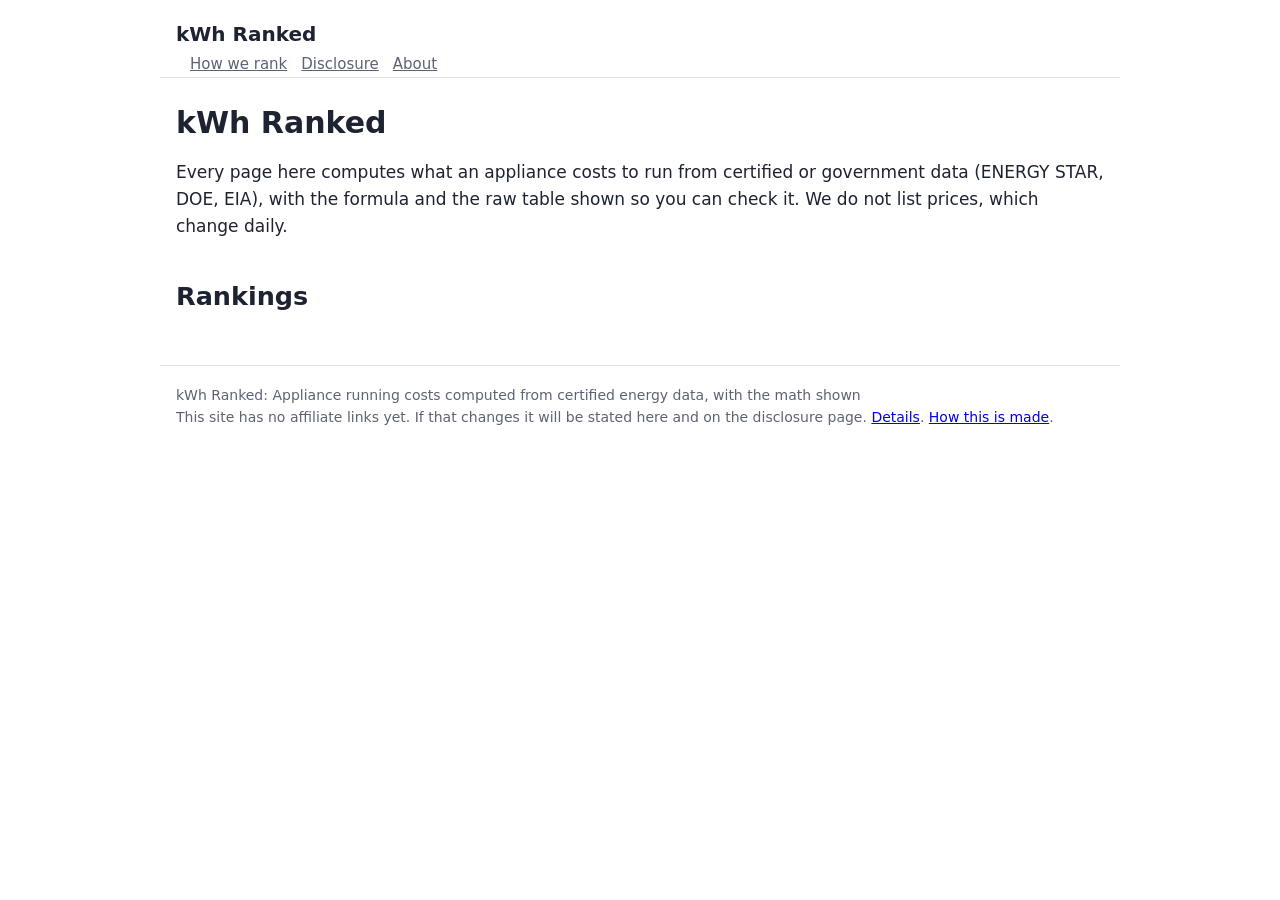
==== index.html @ 15b2a49b "build 0775caa" ====
<!doctype html><html lang="en"><head><meta charset="utf-8">
<meta name="viewport" content="width=device-width,initial-scale=1"><title>kWh Ranked: Appliance running costs computed from certified energy data, with the math shown</title>
<meta name="description" content="Appliance running costs computed from certified energy data, with the math shown"><link rel="canonical" href="https://kwhranked.com/"><meta name="robots" content="noindex"><meta name="page-class" content="entity">
<link rel="stylesheet" href="/style.css"></head><body>
<header><a class="brand" href="/">kWh Ranked</a><nav><a href="/how-we-rank/">How we rank</a><a href="/disclosure/">Disclosure</a><a href="/about/">About</a></nav></header>
<main><h1>kWh Ranked</h1><p>Every page here computes what an appliance costs to run from certified or government data (ENERGY STAR, DOE, EIA), with the formula and the raw table shown so you can check it. We do not list prices, which change daily.</p><h2>Rankings</h2><ul class="list"></ul></main>
<footer>kWh Ranked: Appliance running costs computed from certified energy data, with the math shown<br>This site has no affiliate links yet. If that changes it will be stated here and on the disclosure page.
<a href="/disclosure/">Details</a>. <a href="/how-this-is-made/">How this is made</a>.</footer></body></html>
---- style.css ----
:root{--fg:#1d2330;--mut:#5b6475;--bg:#fff;--alt:#f4f6f9;--line:#dde2ea;--acc:#1f5fbf;--win:#0d7a43}
@media (prefers-color-scheme:dark){:root{--fg:#e6e9ef;--mut:#a3abba;--bg:#14171d;--alt:#1c2028;--line:#2c323d;--acc:#7fb0ff;--win:#4fd08f}}
*{box-sizing:border-box}body{margin:0;font:17px/1.6 system-ui,-apple-system,Segoe UI,Roboto,sans-serif;color:var(--fg);background:var(--bg)}
header,main,footer{max-width:960px;margin:0 auto;padding:0 16px}header{padding-top:18px;border-bottom:1px solid var(--line)}
header a.brand{font-weight:700;font-size:20px;color:var(--fg);text-decoration:none}nav a{margin-left:14px;color:var(--mut);font-size:15px}
h1{font-size:30px;line-height:1.25;margin:26px 0 8px}h2{margin-top:36px}.meta{color:var(--mut);font-size:14px}
.note{background:var(--alt);border:1px solid var(--line);border-radius:8px;padding:10px 14px;font-size:14px;color:var(--mut)}
.wrap{overflow-x:auto}table{border-collapse:collapse;width:100%;font-size:15px}th,td{border-bottom:1px solid var(--line);padding:8px;text-align:left;vertical-align:top}
th{background:var(--alt)}td.num{text-align:right;font-variant-numeric:tabular-nums}.score{font-weight:700;color:var(--win)}
.card{border:1px solid var(--line);border-radius:10px;padding:14px 16px;margin:16px 0}.card h3{margin:0 0 4px}
.best{font-size:14px;color:var(--mut)}.pc{display:grid;grid-template-columns:1fr 1fr;gap:12px}@media (max-width:600px){.pc{grid-template-columns:1fr}}
a.buy{display:inline-block;margin-top:8px;padding:6px 12px;border-radius:6px;background:var(--acc);color:var(--bg);text-decoration:none;font-weight:600}
footer{margin-top:48px;padding:18px 16px 40px;border-top:1px solid var(--line);color:var(--mut);font-size:14px}
ul.list li{margin:6px 0}
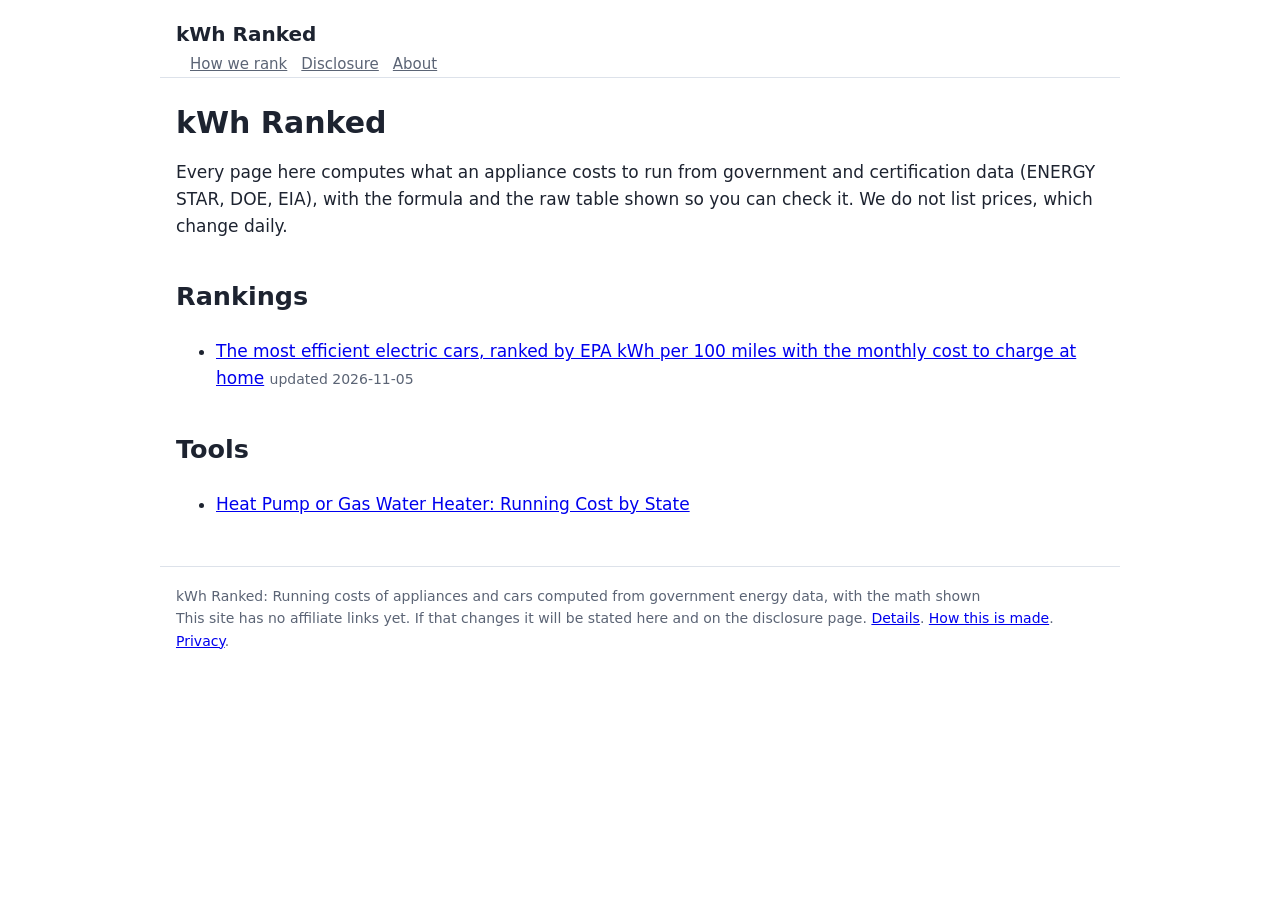
==== commit 58b03f75: "build f03062d" ====
--- a/index.html
+++ b/index.html
@@ -1,8 +1,8 @@
 <!doctype html><html lang="en"><head><meta charset="utf-8">
-<meta name="viewport" content="width=device-width,initial-scale=1"><title>kWh Ranked: Appliance running costs computed from certified energy data, with the math shown</title>
-<meta name="description" content="Appliance running costs computed from certified energy data, with the math shown"><link rel="canonical" href="https://kwhranked.com/"><meta name="robots" content="noindex"><meta name="page-class" content="entity">
-<link rel="stylesheet" href="/style.css"></head><body>
+<meta name="viewport" content="width=device-width,initial-scale=1"><title>kWh Ranked: Running costs of appliances and cars computed from government energy data, with the math shown</title>
+<meta name="description" content="Running costs of appliances and cars computed from government energy data, with the math shown"><link rel="canonical" href="https://kwhranked.com/"><meta name="page-class" content="entity">
+<link rel="stylesheet" href="/style.css"><script defer src="https://static.cloudflareinsights.com/beacon.min.js" data-cf-beacon='{"token": "f975b53917be4afab527fd3e59c53103"}'></script></head><body>
 <header><a class="brand" href="/">kWh Ranked</a><nav><a href="/how-we-rank/">How we rank</a><a href="/disclosure/">Disclosure</a><a href="/about/">About</a></nav></header>
-<main><h1>kWh Ranked</h1><p>Every page here computes what an appliance costs to run from certified or government data (ENERGY STAR, DOE, EIA), with the formula and the raw table shown so you can check it. We do not list prices, which change daily.</p><h2>Rankings</h2><ul class="list"></ul></main>
-<footer>kWh Ranked: Appliance running costs computed from certified energy data, with the math shown<br>This site has no affiliate links yet. If that changes it will be stated here and on the disclosure page.
-<a href="/disclosure/">Details</a>. <a href="/how-this-is-made/">How this is made</a>.</footer></body></html>
+<main><h1>kWh Ranked</h1><p>Every page here computes what an appliance costs to run from government and certification data (ENERGY STAR, DOE, EIA), with the formula and the raw table shown so you can check it. We do not list prices, which change daily.</p><h2>Rankings</h2><ul class="list"><li><a href="/most-efficient-electric-cars/">The most efficient electric cars, ranked by EPA kWh per 100 miles with the monthly cost to charge at home</a> <span class="meta">updated 2026-11-05</span></li></ul><h2>Tools</h2><ul class="list"><li><a href="/heat-pump-vs-gas-water-heater/">Heat Pump or Gas Water Heater: Running Cost by State</a></li></ul></main>
+<footer>kWh Ranked: Running costs of appliances and cars computed from government energy data, with the math shown<br>This site has no affiliate links yet. If that changes it will be stated here and on the disclosure page.
+<a href="/disclosure/">Details</a>. <a href="/how-this-is-made/">How this is made</a>. <a href="/privacy/">Privacy</a>.</footer></body></html>
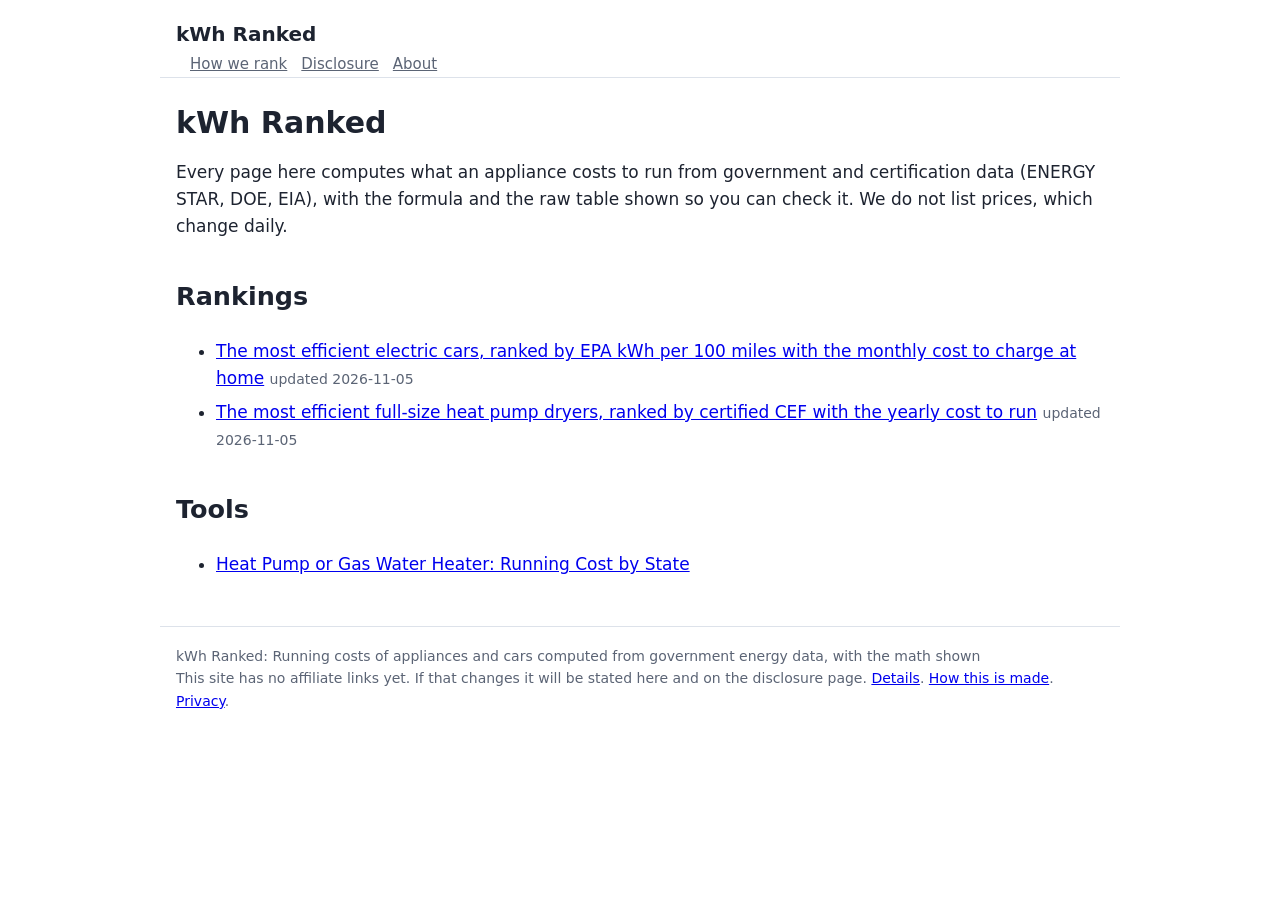
==== commit a16d1f2c: "build cfa059a" ====
--- a/index.html
+++ b/index.html
@@ -3,6 +3,6 @@
 <meta name="description" content="Running costs of appliances and cars computed from government energy data, with the math shown"><link rel="canonical" href="https://kwhranked.com/"><meta name="page-class" content="entity">
 <link rel="stylesheet" href="/style.css"><script defer src="https://static.cloudflareinsights.com/beacon.min.js" data-cf-beacon='{"token": "f975b53917be4afab527fd3e59c53103"}'></script></head><body>
 <header><a class="brand" href="/">kWh Ranked</a><nav><a href="/how-we-rank/">How we rank</a><a href="/disclosure/">Disclosure</a><a href="/about/">About</a></nav></header>
-<main><h1>kWh Ranked</h1><p>Every page here computes what an appliance costs to run from government and certification data (ENERGY STAR, DOE, EIA), with the formula and the raw table shown so you can check it. We do not list prices, which change daily.</p><h2>Rankings</h2><ul class="list"><li><a href="/most-efficient-electric-cars/">The most efficient electric cars, ranked by EPA kWh per 100 miles with the monthly cost to charge at home</a> <span class="meta">updated 2026-11-05</span></li></ul><h2>Tools</h2><ul class="list"><li><a href="/heat-pump-vs-gas-water-heater/">Heat Pump or Gas Water Heater: Running Cost by State</a></li></ul></main>
+<main><h1>kWh Ranked</h1><p>Every page here computes what an appliance costs to run from government and certification data (ENERGY STAR, DOE, EIA), with the formula and the raw table shown so you can check it. We do not list prices, which change daily.</p><h2>Rankings</h2><ul class="list"><li><a href="/most-efficient-electric-cars/">The most efficient electric cars, ranked by EPA kWh per 100 miles with the monthly cost to charge at home</a> <span class="meta">updated 2026-11-05</span></li><li><a href="/most-efficient-heat-pump-dryers/">The most efficient full-size heat pump dryers, ranked by certified CEF with the yearly cost to run</a> <span class="meta">updated 2026-11-05</span></li></ul><h2>Tools</h2><ul class="list"><li><a href="/heat-pump-vs-gas-water-heater/">Heat Pump or Gas Water Heater: Running Cost by State</a></li></ul></main>
 <footer>kWh Ranked: Running costs of appliances and cars computed from government energy data, with the math shown<br>This site has no affiliate links yet. If that changes it will be stated here and on the disclosure page.
 <a href="/disclosure/">Details</a>. <a href="/how-this-is-made/">How this is made</a>. <a href="/privacy/">Privacy</a>.</footer></body></html>
